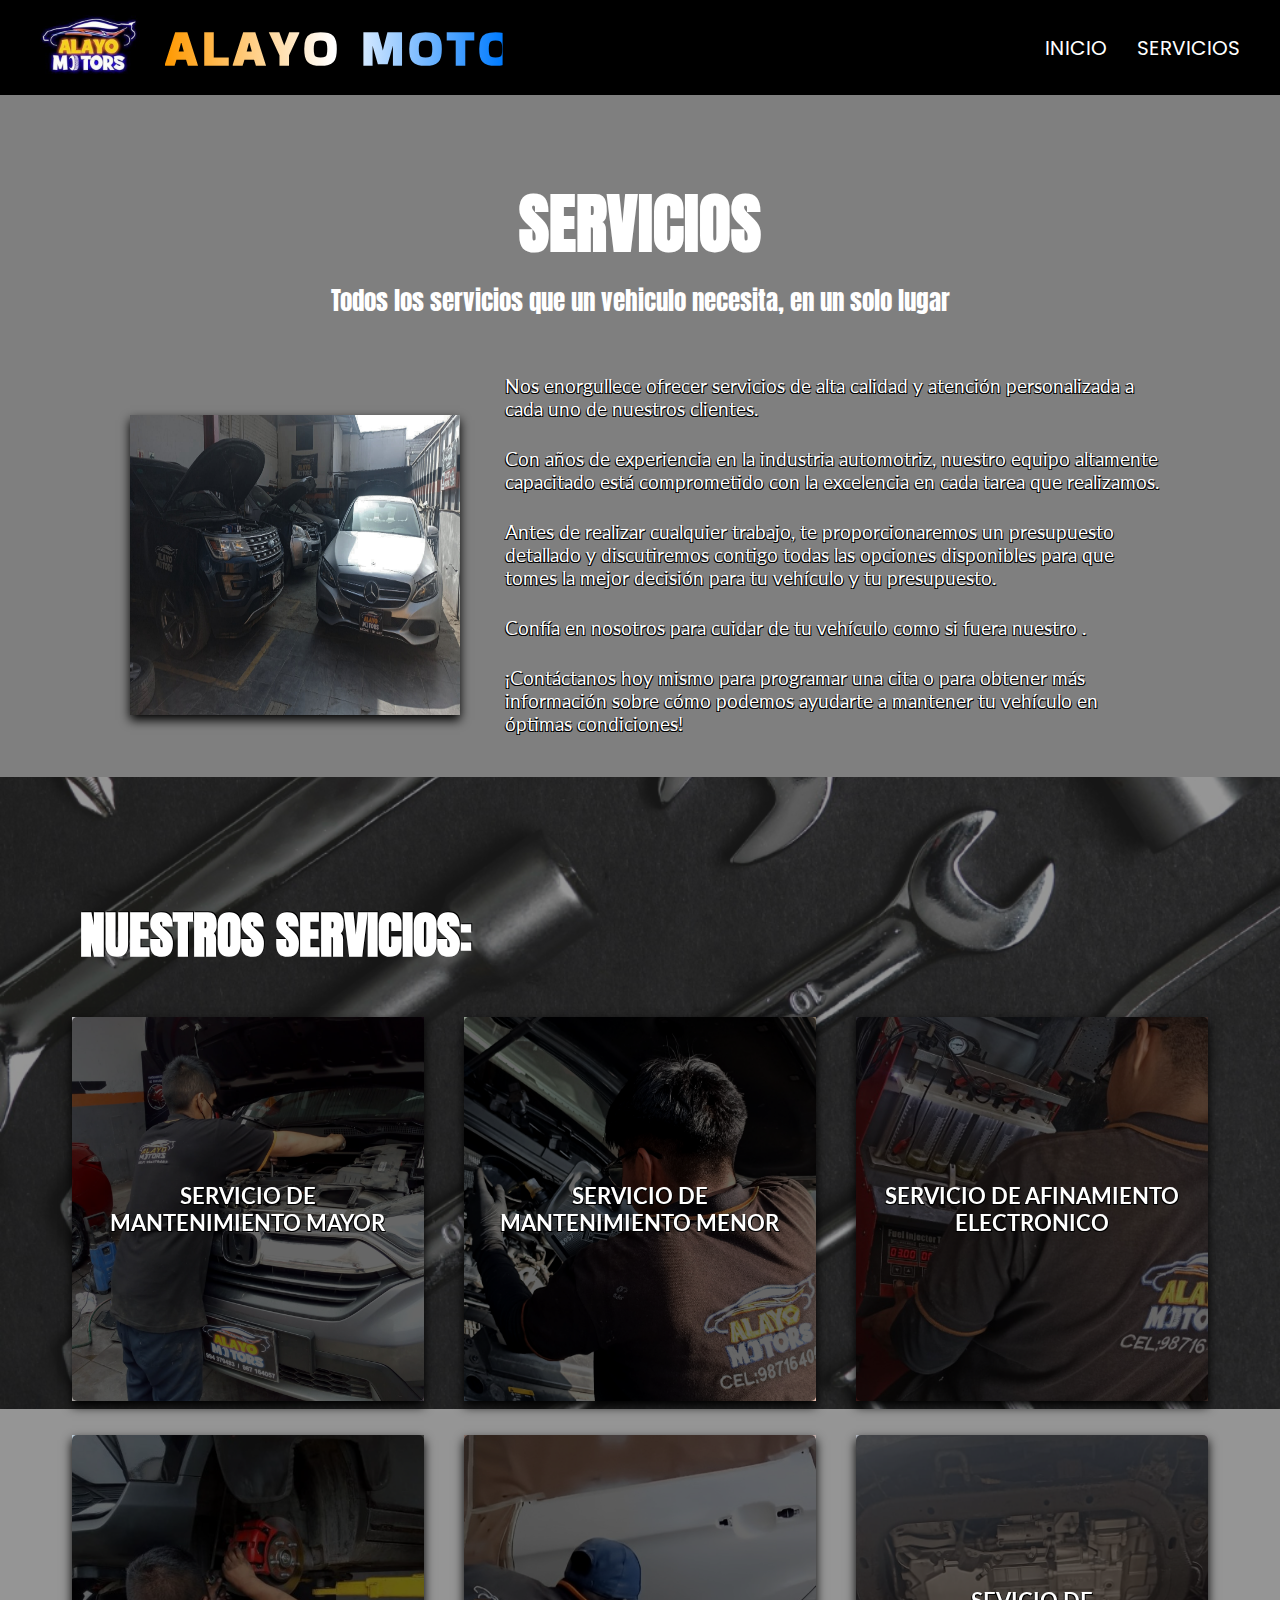
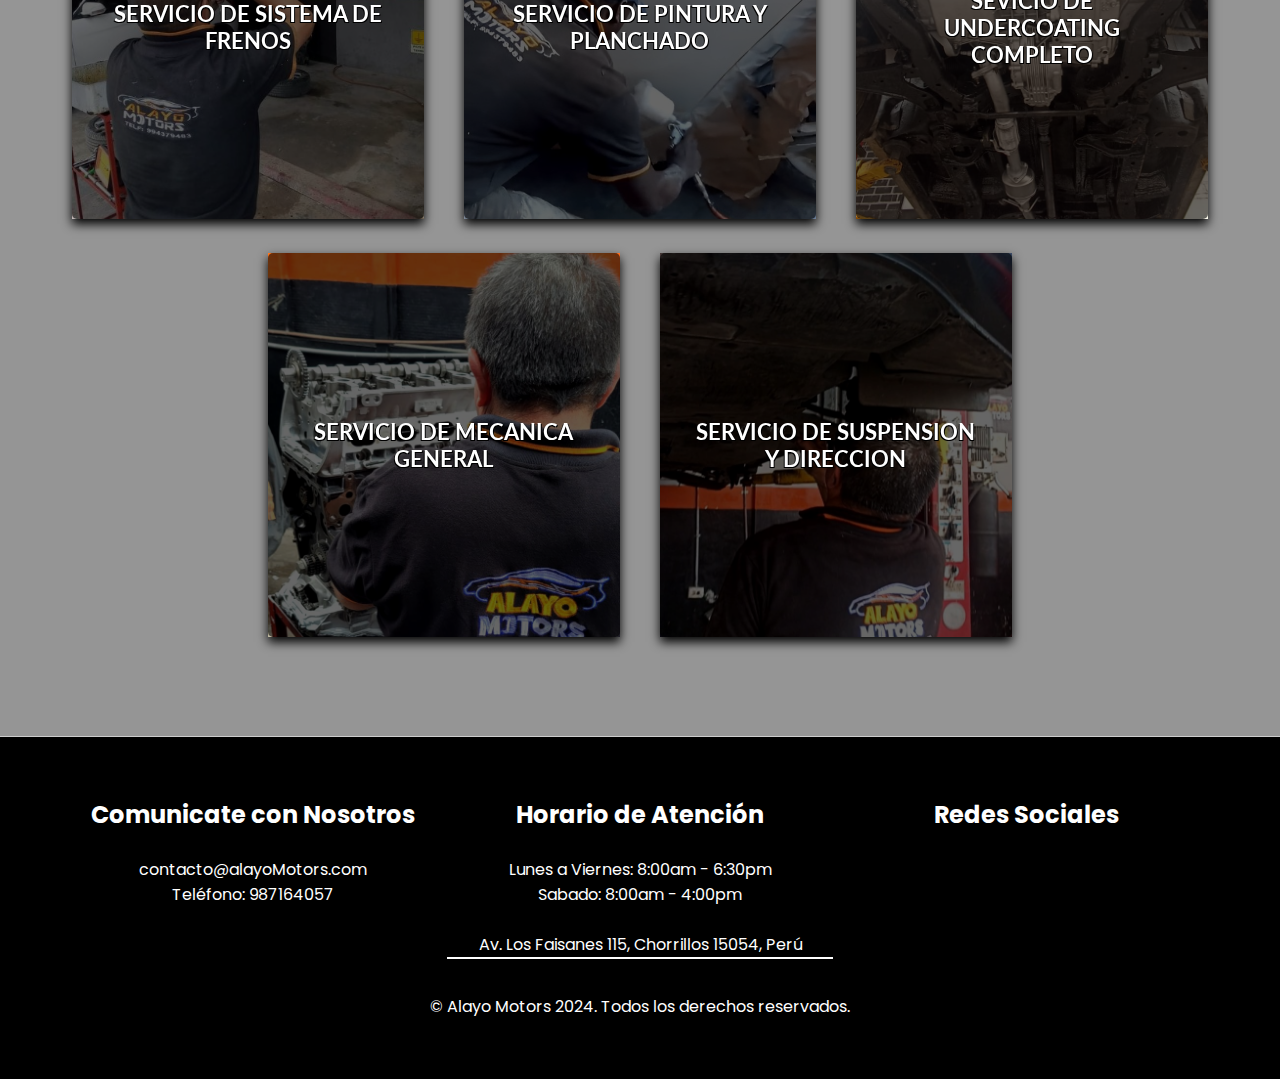
==== servicios.html @ 1eb5f5a0 "Add files via upload" ====
<!DOCTYPE html>
<html lang="en">
<head>
    <meta charset="UTF-8">
    <meta name="viewport" content="width=device-width, initial-scale=1.0">
    <title>servicios</title>
    <link rel="icon" href="img/alayologo.jpg" type="image/x-icon">
    <link rel="stylesheet" href="https://cdnjs.cloudflare.com/ajax/libs/font-awesome/6.5.1/css/all.min.css" integrity="sha512-DTOQO9RWCH3ppGqcWaEA1BIZOC6xxalwEsw9c2QQeAIftl+Vegovlnee1c9QX4TctnWMn13TZye+giMm8e2LwA==" crossorigin="anonymous" referrerpolicy="no-referrer" />
    <link rel="stylesheet" href="css/estilos.css">
    <link rel="stylesheet" href="css/styles.css">
    <link rel="stylesheet" href="css/footer.css">
    
    
</head>
<body class="holamundo" id="onload">
    <div class="loader-container">
        <div class="loadingio-spinner-gear-nq4q5u6dq7r"><div class="ldio-x2uulkbinbj">
            <div><div></div><div></div><div></div><div></div><div></div><div></div></div>
            </div></div>
    </div>
    
    <header>
        <nav>
            <ul class='nav-bar'>
                <div class="logo">
                    <img src="img/alayologo.jpg" alt="Logo de la empresa">
                </div>
                <div class="company-name">
                    <h1 id="glowing-text">ALAYO MOTORS</h1>
                </div>
            
                <input type='checkbox' id='check'/>
                <span class="menu">
                    <li><a href="index.html">Inicio</a></li>
                    <li><a href="servicios.html">Servicios</a></li>
                    <label for="check" class="close-menu"><i class="fas fa-times"></i></label>
                </span>
                <label for="check" class="open-menu"><i class="fas fa-bars"></i></label>
            </ul>
        </nav>
        </header>
    
    <section class="content serv">
        
        <h2 class="titulo">Servicios</h2>
        <p class="descripcion">
            Todos los servicios que un vehiculo necesita, en un solo lugar 
        </p>

    <div class="image-text-container">
        <div class="image-container">
            <img src="imagenes/imgserv.jpg" alt="Descripción de la imagen">
        </div>
        <div class="textoserv-container">  
            <p class="textoserv">  
                Nos enorgullece ofrecer servicios de alta calidad y atención personalizada a cada uno de nuestros clientes. 
            </p>
            <p class="textoserv">
                Con años de experiencia en la industria automotriz, nuestro equipo altamente capacitado está comprometido con la excelencia en cada tarea que realizamos. 
            </p>
            <p class="textoserv">
                Antes de realizar cualquier trabajo, te proporcionaremos un presupuesto detallado y discutiremos contigo todas las opciones disponibles para que tomes la mejor decisión para tu vehículo y tu presupuesto.
            </p>
            
            <p class="textoserv">
                Confía en nosotros para cuidar de tu vehículo como si fuera nuestro .
            </p>
            <p class="textoserv">
                ¡Contáctanos hoy mismo para programar una cita o para obtener más información sobre cómo podemos ayudarte a mantener tu vehículo en óptimas condiciones!
            </p>
        </div>
    </div>
    </section>
    
    <section class="card-container"> 
            <div class="grupo">
                <div class="title-container">
                    <h2 class="tituloxd">Nuestros Servicios:</h2>
                </div>

            </div>
            <div class="cards-wrapper">
                <div class="card">
                    <div class="face front">
                        <img src="imagenes/Mantenimiento.jpeg" alt="">
                        <h3>SERVICIO DE MANTENIMIENTO MAYOR</h3>
                    </div>
                    <div class="face back">
                        <img src="iconos/cajaherramientas.svg" alt="">
                        <h3>Servicio de Mantenimiento Mayor</h3>
                        <p>Es un paquete completo de mantenimiento que contiene una amplia gama de servicios que aseguran un cuidado exhaustivo de tu vehículo. Desde el cambio de aceite hasta la inspección detallada de frenos, dirección y sistemas críticos, junto con el rellenado de fluidos esenciales.</p>
                        <div class="link">
                            <a href="infoservicios.html#content mante">Ver mas</a>
                        </div>
                    </div>
                </div>
                <div class="card">
                    <div class="face front">
                        <img src="imagenes/mantmenor.jpg" alt="">
                        <h3>SERVICIO DE MANTENIMIENTO MENOR</h3>
                    </div>
                    <div class="face back">
                        <img src="iconos/mantenimiento.svg" alt="">
                        <h3>Servicio de Mantenimiento Menor</h3>
                        <p>Mantenimiento que consta en inspeccionar partes básicas de tu motor, cambiamos filtros esenciales de tu vehículo, realizamos una inspección visual de algunas partes básicas del propio mantenimiento.</p>
                        <p></p>
                        <div class="link">
                            <a href="infoservicios.html#content mante2">Ver mas</a>
                        </div>
                    </div>
                </div>
                <div class="card">
                    <div class="face front">
                        <img src="imagenes/afinamientonuevo.jpg" alt="">
                        <h3>SERVICIO DE AFINAMIENTO ELECTRONICO</h3>
                    </div>
                    <div class="face back">
                        <img src="iconos/afinamiento.svg" alt="">
                        <h3>Servicio de Afinamiento Electronico</h3>
                        <p>Recupera la potencia de tu motor evita el consumo de combustible para asegurar su máximo rendimiento donde realiza una limpieza del cuerpo de aceleración, se limpian y regula la tolerancia de bujías y a su vez se realiza la limpieza de inyectores en la maquina ultrasonido realizando un mapeo a todos los sensores.</p>
                        <div class="link">
                            <a href="infoservicios.html#content afina">Ver mas</a>
                        </div>
                    </div>
                </div>
                <div class="card">
                    <div class="face front">
                        <img src="imagenes/frenosxd.jpg" alt="">
                        <h3>SERVICIO DE SISTEMA DE FRENOS</h3>
                    </div>
                    <div class="face back">
                        <img src="iconos/disco-del-freno.svg" alt="">
                        <h3>Servicio de Sistema de Frenos</h3>
                        <p>Potenciamos el frenado de tu vehículo con la revisión general de pastillas discos, zapatas. calipers, cañerías, mangueras, entre otros, Sistema de ABS,  realizamos la prueba hidrométrica de liquido de frenos para garantizar un frenado seguro y eficaz</p>
                        <div class="link">
                            <a href="infoservicios.html#content freno">Ver mas</a>
                        </div>
                    </div>
                </div>
                
                <div class="card">
                    <div class="face front">
                        <img src="imagenes/pinturaxdxd.jpg" alt="">
                        <h3>SERVICIO DE PINTURA Y PLANCHADO</h3>
                    </div>
                    <div class="face back">
                        <img src="iconos/spray.svg" alt="">
                        <h3>Servicio de Pintura y Planchado</h3>
                        <p>Restauramos la apariencia estética general del vehículo mediante técnicas profesionales de pintura y planchado para eliminar abolladuras, brillo opaco, raspones y malos acabados que pudiera tener el vehículo </p>
                        <div class="link">
                            <a href="infoservicios.html#content pint">Ver mas</a>
                        </div>
                    </div>
                </div>
                <div class="card">
                    <div class="face front">
                        <img src="imagenes/undercoating.jpeg" alt="">
                        <h3>SEVICIO DE UNDERCOATING COMPLETO</h3>
                    </div>
                    <div class="face back">
                        <img src="iconos/undercoarting.svg" alt="">
                        <h3>Servicio de Undercoating Completo</h3>
                        <p> Aplicamos un recubrimiento protector en la parte inferior y partes claves del vehículo para prevenir la corrosión causada por la humedad y elementos del medio ambiente.</p>
                        <div class="link">
                            <a href="infoservicios.html#content under">Ver mas</a>
                        </div>
                    </div>
                </div>
                <div class="card">
                    <div class="face front">
                        <img src="imagenes/motorxd.jpg" alt="">
                        <h3>SERVICIO DE MECANICA GENERAL</h3>
                    </div>
                    <div class="face back">
                        <img src="iconos/motor.svg" alt="">
                        <h3>Servicio de Mecanica en General</h3>
                        <p>Diagnosticamos y reparamos fallas, cambio de empaque de culata, solución de fugas, problemas de recalentamiento, cambio de cadenas y correas de distribución, revisión de sonidos anormales del motor y solución de fallas mecánicas en general.</p>
                        <div class="link">
                            <a href="infoservicios.html#content motor">Ver mas</a>
                        </div>
                    </div>
                </div> 
                <div class="card">
                    <div class="face front">
                        <img src="imagenes/suspen1.jpg" alt="">
                        <h3>SERVICIO DE SUSPENSION Y DIRECCION</h3>
                    </div>
                    <div class="face back">
                        <img src="iconos/suspension.svg" alt="">
                        <h3>Servicio de Suspension y Dirección</h3>
                        <p>Diagnósticamos profesionalmente  sonidos, revisión de amortiguadores, bocinas, jebes, cremalleras, resortes, rótulas, bieletas, palieres y alineamiento con corrección de ángulos</p>
                        <div class="link">
                            <a href="infoservicios.html#content suspen">Ver mas</a>
                        </div>
                    </div>
                </div>  
            </div>      
    </section>
    <footer class="footer">
        <div class="footer-content">
    
            <div class="footer-section contact">
            <h4 style="font-size: 1.5em;">Comunicate con Nosotros</h4>
                <br>
                <p>contacto@alayoMotors.com</p>
                <p>Teléfono: 987164057</p>
            </div>
            
    
            <div class="footer-section hours">
            <h4 style="font-size: 1.5em;">Horario de Atención</h4>
            <br>
                <p>Lunes a Viernes: 8:00am - 6:30pm</p>
                <p>Sabado: 8:00am - 4:00pm</p>
                <br>
                <p>Av. Los Faisanes 115, Chorrillos 15054, Perú</p>
                
            </div>
            
            <div class="footer-section social">
            <h4 style="font-size: 1.5em;">Redes Sociales</h4>
                <br>
                <ul class="social-icons">
                    <li><a href="https://www.facebook.com/Alayomotors/?locale=es_LA" target="_blank"><i class="fab fa-facebook"></i></a></li>
                    <li><a href="https://www.tiktok.com/@alayomotors" target="_blank"><i class="fab fa-tiktok"></i></a></li>
                    <li><a href="https://www.instagram.com/alayomotors/" target="_blank"><i class="fab fa-instagram"></i></a></li>
                </ul>
             </div>
            
        </div>
        <br>
    
        <div class="copyright">
            <p>&copy; Alayo Motors 2024. Todos los derechos reservados.</p>
        </div>
    </footer>
    <script src="https://code.jquery.com/jquery-3.7.1.min.js"></script>
    <script src="js/codigo.js"></script>
</body>

</html>
---- css/estilos.css ----
@import url('https://fonts.googleapis.com/css2?family=Anton&family=Rock+Salt&family=Vina+Sans&display=swap');
@import url('https://fonts.googleapis.com/css2?family=Lato:ital,wght@0,100;0,300;0,400;0,700;0,900;1,100;1,300;1,400;1,700;1,900&display=swap');
*{
    margin: 0;
    padding: 0;
    border: 0;
    font-size: 100%;
    vertical-align: baseline;  
}


/*########################################LOADER DE LA PAGINA####################################################################### */
.loader-container {
    position: fixed;
    top: 0;
    left: 0;
    width: 100%;
    height: 100%;
    background-color: rgba(255, 255, 255, 0.9);
    display: flex;
    justify-content: center;
    align-items: center;
    z-index: 999;
}

.ldio-x2uulkbinbj > div {
    transform-origin: 100px 100px;
    animation: ldio-x2uulkbinbj 0.2s infinite linear;
  }
  .ldio-x2uulkbinbj > div div {
      position: absolute;
      width: 22px;
      height: 152px;
      background: #646464;
      left: 100px;
      top: 100px;
      transform: translate(-50%,-50%);
  }
  .ldio-x2uulkbinbj > div div:nth-child(1) {
      width: 120px;
      height: 120px;
      border-radius: 50%;
  }
  .ldio-x2uulkbinbj > div div:nth-child(6) {
      width: 80px;
      height: 80px;
      background: #ffffff;
      border-radius: 50%;
  }.ldio-x2uulkbinbj > div div:nth-child(3) {
    transform: translate(-50%,-50%) rotate(45deg)
  }.ldio-x2uulkbinbj > div div:nth-child(4) {
    transform: translate(-50%,-50%) rotate(90deg)
  }.ldio-x2uulkbinbj > div div:nth-child(5) {
    transform: translate(-50%,-50%) rotate(135deg)
  }
  .loadingio-spinner-gear-nq4q5u6dq7r {
    width: 200px;
    height: 200px;
    display: inline-block;
    overflow: hidden;
    background: none;
  }
  .ldio-x2uulkbinbj {
    width: 100%;
    height: 100%;
    position: relative;
    transform: translateZ(0) scale(1);
    backface-visibility: hidden;
    transform-origin: 0 0; 
  }


@keyframes ldio-x2uulkbinbj {
    0% { transform: rotate(0deg) }
   50% { transform: rotate(22.5deg) }
  100% { transform: rotate(45deg) }
}

/*########################################PRIMER CONTENEDOR####################################################################### */
.titulo {
    font-family: "Anton", Sans-serif;
    margin-bottom: 10px;
    font-size: 65px;
    text-transform: uppercase;
    color: #ffffff;
    text-align: center;
    margin-top: 80px;
    
}
.descripcion {
    font-family: "Anton", Sans-serif;
    margin-bottom: 40px;
    font-size: 25px;
    color: #ffffff;
    text-align: center;
    
}
.textoserv{
    font-family: "Lato", Sans-serif;
    margin-bottom: 5px;
    font-size: 19px;
    color: #ffffff;
    text-align:left;
    text-shadow: 
    -1px 1px 0 #000,
    1px 1px 0 #000;
    margin-bottom: 27px;
}
.image-text-container {
    display: flex;
    flex-direction: flex;
    align-items: center;
    text-align: left;
    padding: 0px 100px;
}

.image-container {
    margin-top: px;
    padding: 30px;
}

.image-container img {
    box-shadow: 0 5px 10px #000000;
    width: 330px;
    height: 300px;
}


.textoserv-container {
    display: flex;
    flex-direction: column;
    align-items: left;
    text-align: left;
    max-width: 90%; 
    margin: 0 auto;
    padding: 15px;
}
.textoserv1{
    font-family: "Anton", Sans-serif;
    margin-top: 30px;
    margin-bottom: 40px;
    font-size: 25px;
    color: #ffffff;
    text-align:left;
}

.content {
    height: 100%;
    display: flex;
    flex-direction: column;
    justify-content: left;
    align-items: left;
}

.serv {
    position: relative;
    background-image: url("https://img.freepik.com/foto-gratis/luz-natural-herramientas-reparacion-acostadas-sobre-motor-automovil-debajo-capo_146671-16158.jpg?w=740&t=st=1712532757~exp=1712533357~hmac=10e4e0be27e085ec7957496b57eb094a074d2b6f5bca5a3eb3c1a88a84f1e0be");
    background-size: cover;
    background-position: center center;
    background-repeat: no-repeat;
    background-attachment: fixed;

    z-index: -2;
    

}

.serv::before {
    content: "";
    position: absolute;
    top: 0;
    left: 0;
    width: 100%;
    height: 100%;
    background: rgba(0, 0, 0, 0.5); 
    z-index: -1; 
}

/*########################################SEGUNDO CONTENEDOR####################################################################### */
.card-container {
    display: flex;
    flex-wrap: wrap; 
    background-image: url('fondoxd1.jpg');
    width: 100%;
    padding: 90px 0;
    margin: 0 auto;
    background-size: cover;
    background-position: center center;
    background-repeat: no-repeat;
    background-attachment: fixed;
    position: relative; 
    overflow: hidden;
    z-index: 1;
}
.card-container::before {
    content: "";
    position: absolute;
    top: 0;
    left: 0;
    width: 100%;
    height: 100%;
    background: rgba(44, 43, 43, 0.5); 
    z-index: -1; 
}


.card {
    position: relative;
    width: 22rem;
    height: 23rem;
    margin: 25px 20px 25px 20px;
}
.grupo {
    padding: 10px 30px; /

}
.title-container {
    text-align: left;
    margin-top: 20px;
    margin-left: 50px; 
           
}
.tituloxd{
    font-family: "Anton", Sans-serif;
    margin-bottom: 20px;
    font-size: 50px;
    text-transform: uppercase;
    color: #ffffff;
    text-align: left;
    align-items: left;
    text-shadow: 
    1px -1px 0 #000;
    margin-bottom: 10px; 
}
.grupo1text1{
    font-family: "Lato", Sans-serif;
    margin-bottom: 5px;
    font-size: 20px;
    color:#ffffff;
    align-items: left;
    text-align: left;
    padding: 0px 50px; 
    text-shadow: 
    -1px 1px 0 #000,
    1px 1px 0 #000;
}
.grupo1text2{
    font-family: "Anton", Sans-serif;
    margin-bottom: 5px;
    font-size: 30px;
    color:#ffffff;
    align-items: left;
    text-align: left;
    padding: 0px 50px; 
    text-shadow: 
    -1px 1px 0 #000,
         1px 1px 0 #000;
    
}

.cards-wrapper {
    display: flex;
    flex-wrap: wrap;
    justify-content: center;
    align-items: center;
    text-align: center;
    width: 100%;
}

.card .face {
    position: absolute;
    width: 22rem;
    height: 24rem;
    backface-visibility: hidden;
    overflow: hidden;
    transition: .5s;
    
}

.card .front {
    transform: perspective(600px) rotateY(0deg);
    box-shadow: 0 5px 10px #000000;
}
.card .front::before {
    content: "";
    position: absolute;
    top: 0;
    left: 0;
    width: 100%;
    height: 100%;
    background: rgba(0, 0, 0, 0.6); 
    z-index: 1; 
    border-radius: 5px; 
}

.card .front img {
    position: relative;
    width: 100%;
    height: 100%;
    object-fit: cover;
    
}



.card .front h3 {
    font-family: "Lato", Sans-serif;
    position: absolute;
    top: 50%; 
    left: 50%; 
    transform: translate(-50%, -50%); 
    width: 90%; 
    color: #ffffff;
    text-align: center;
    font-size: 22px;
    padding: 10px;
    border-radius: 5px;
    z-index: 1;
    font-weight: bold;
    text-shadow: 
    -1px 1px 0 #000,
    1px 1px 0 #000;
}

.card .back {
    transform: perspective(600px) rotateY(180deg);
    background-image: url('alayoxd-removebg-preview.png');
    background-size: 80%;
    background-repeat: no-repeat;
    background-position: center;
    padding:0px;
    color: #f3f3f3;
    display: flex;
    flex-direction: column;
    justify-content: space-between;
    text-align: center;
    box-shadow: 0 5px 10px #000000;
    object-position: center;
    align-items: center;
    z-index: 1;
    
}
.back::before {
    content: "";
    position: absolute;
    top: 0;
    left: 0;
    width: 100%;
    height: 100%;
    background: rgba(255, 0, 0, 0.6); 
    z-index: -5; 
}


.card .back h3 {
    font-weight: bold;
    font-family: "Anton", Sans-serif;
    font-size: 20px;
    margin-top: 10px;
    margin-bottom: 10px;
    letter-spacing: 1px;
    color: #ffffff;
    z-index: 1;
    text-shadow: 
        -1px 1px 0 #000000,
        1px 1px 0 #000000,
        -1px 1px 0 #000000,
        1px 1px 0 #000000;
    z-index: -1;
}

.card .back p {
    font-family: "Lato", Sans-serif;
    letter-spacing: 1px;
    font-size:16px;
    margin-bottom:200px;
    color: #ffffff;
    text-shadow: 
    -1px 1px 0 #000000,
    1px 1px 0 #000000,
    -1px 1px 0 #000000,
    1px 1px 0 #000000;
    z-index: -1;
    font-weight:900;
    padding: 0px 20px;
} 
.card .back img{
    width: 70px; 
    height: 80px; 
    color: #ffffff;
    padding: 10px 0px;
    z-index:-1;
}
.card .back .link {
    position: absolute;
    height: 40px; 
    width: 100px;
    padding: 5px; 
    border-radius: 5px; 
    display: flex; 
    justify-content: center; 
    align-items: center; 
    bottom: 10px;
    left: 50%; 
    transform: translateX(-50%);
    background: #252525;
    box-shadow: 0 5px 10px #000000;
    z-index:1;
}
.card .back .link:hover {
    background: #252525;
    box-shadow: 0 5px 10px #ffffff;
    height: 45px; 
    width: 110px;
    }

.card .back .link a {
    color: #ffffff;
    display: block;
    padding: 16px 42px;
    text-decoration: none;
    font-family: "Anton", Sans-serif;
    font-weight: 600;
    z-index:1;
}

.card:hover .front {
    transform: perspective(600px) rotateY(180deg);
    
}

.card:hover .back {
    transform: perspective(600px) rotateY(360deg);
    
}


@media (max-width: 768px) {
    
    .titulo {
        margin-top: 90px;
    }
    
    .descripcion {
        font-family: "Anton", Sans-serif;
        margin-bottom: 40px;
        font-size: 12px;
        font-weight: 600;
        color: #ffffff;
        text-align: center;
    
    }
    .textoserv{
        
        font-size: 15px;
        color: #ffffff;
        text-align:left;
    }
    .image-text-container {
        padding: 0px 50px;
    }
    
    .textoserv1{
        font-family: "Anton", Sans-serif;
        margin-top: 30px;
        margin-bottom: 40px;
        font-size: 20px;
        color: #ffffff;
        text-align:left;
    }
    .titlecard{
        font-family: "Anton", Sans-serif;
        margin-bottom: 10px;
        font-size: 20px;
        text-transform: uppercase;
        color:#ffffff;
        text-align: center;
        padding: 10px;
        text-align: center;
    }
    .card-container{
        display: flex;
        justify-content: center;
        flex-wrap:wrap;
        text-align: center;
    }
    .card {
        position: relative;
        width: 14rem;
        height: 15rem;
        margin:15px;
    }
    .card .face {
        position: absolute;
        width: 14rem;
        height: 16rem;
        backface-visibility: hidden;
        
        overflow: hidden;
        transition: .5s;
    }
    
    
    .card .front {
        transform: perspective(600px) rotateY(0deg);
        box-shadow: 0 5px 10px #000000;
    }
    
    .card .front img {
        position: relative;
        width: 100%;
        height: 100%;
        object-fit: cover;
    }
    
    
    
    
    .card .back h3 {
        font-size: 15px;
        margin-top: 10px;
        margin-bottom: 10px;
        letter-spacing: 1px;
        color: #ffffff;
        font-family: "Anton", Sans-serif;
        text-shadow: 
        -1px 1px 0 #000000,
            1px 1px 0 #000000;
    }
    
    .card .back p {
        letter-spacing: 1px;
        font-size: 7px;
        margin-bottom:100px;
        color: #ffffff;
        font-family: "Anton", Sans-serif;
        text-shadow: 
        -1px 1px 0 #000000,
            1px 1px 0 #000000;
        
    } 
    .card .back img{
        width: 40px; 
        height: 50px;
        padding: 10px;
        color: #f3f3f3;
    }
    .card .back .link {
        position: absolute;
        height: 30px; 
        width:70px; 
        padding: 5px; 
        border-radius: 5px; 
        display: flex; 
        justify-content: center; 
        align-items: center; 
        bottom: 10px;
        left: 50%; 
        transform: translateX(-50%);
        background: #252525;
        box-shadow: 0 5px 10px #000000;
    }
    .card .back .link:hover {
        background: #ff000081;
        }
    
    .card .back .link a {
        color: #ffffff;
        display: block;
        padding: 10px 10px;
        text-decoration: none;
        font-family: "Anton", Sans-serif;
        font-weight: 600;
        font-size: 10px;
    
    } 
    .card:hover .front {
        transform: perspective(600px) rotateY(180deg);
    }
    
    .card:hover .back {
        transform: perspective(600px) rotateY(360deg);
    }
    .grupo {
        padding: 20px; 
    }
    .tituloxd{
    font-family: "Anton", Sans-serif;
    margin-bottom: 20px;
    font-size: 35px;
    text-transform: uppercase;
    color: #ffffff;
    text-align: left;
    align-items: left;
    text-shadow:    
    1px -1px 0 #000;
    }
    .grupo1text1{
        font-family: "Lato", Sans-serif;
        margin-bottom: 5px;
        font-size: 20px;
        color:#ffffff;
        align-items: left;
        text-align: left;
        padding: 0px 50px; 
        text-shadow: 
        -1px 1px 0 #000,
            1px 1px 0 #000;
    }
    .grupo1text2{
        font-family: "Anton", Sans-serif;
        margin-bottom: 5px;
        font-size: 25px;
        color:#ffffff;
        align-items: left;
        text-align: left;
        padding: 0px 50px; 
        text-shadow: 
        -1px 1px 0 #000,
            1px 1px 0 #000;
        
    }
    .image-text-container {
        flex-direction: column; 
        align-items: center;
        text-align: center;
    }

    .image-container {
        margin-top: 0;
        align-items: center;
    }
    .image-container img{
        width: 200px;
        height: 250px;
    }
    .textoserv-container {
        margin:0;
        align-items: center;
        text-align: center;
    }
}
---- css/styles.css ----
@import url("https://fonts.googleapis.com/css2?family=Poppins:wght@200;300;400;500;600;700&display=swap");
@import url('https://fonts.googleapis.com/css2?family=Bakbak+One&display=swap');

body {
    font-family: "Poppins", sans-serif;
    --color1: #FFF ;
    --color2: #000000 ;
    margin: 0;
    padding: 0;
}

*{
    box-sizing: border-box;
    margin: 0;
    padding: 0;
    
}


.nav-bar {
    width: 100%;
    display: flex;
    justify-content: space-between;
    align-items: center;
    list-style: none;
    position: relative;
    background-color: var(--color2);
    padding: 12px 40px;
}
.logo img {width: 40px;}
.menu {display: flex;}
.menu li {padding-left: 30px;}
.menu li a {
    display: inline-block;
    text-decoration: none;
    color: var(--color1);
    text-align: center;
    transition: 0.15s ease-in-out;
    position: relative;
    text-transform: uppercase;
    font-size: 20px;
}
.menu li a::after {
    content: "";
    position: absolute;
    bottom: 0;
    left: 0;
    width: 0;
    height: 1px;
    background-color: var(--color1);
    transition: 0.15s ease-in-out;
}
.menu li a:hover:after {width: 100%;}
.open-menu , .close-menu {
    position: absolute;
    color: var(--color1);
    cursor: pointer;
    font-size: 1.5rem;
    display: none;
}
.open-menu {
    top: 50%;
    right: 20px;
    transform: translateY(-50%);
}
.close-menu {
    top: 20px;
    right: 20px;
}
#check {display: none;}
@media(max-width: 610px){
    .menu {
        flex-direction: column;
        align-items: center;
        justify-content: center;
        width: 80%;
        height: 100vh;
        position: fixed;
        top: 0;
        right: -100%;
        z-index: 100;
        background-color: var(--color2);
        transition: all 0.2s ease-in-out;
    }
    .menu li {margin-top: 40px;}
    .menu li a {padding: 10px;}
    .open-menu , .close-menu {display: block;}
    #check:checked ~ .menu {right: 0;}
}

h1 {
    font-family: "Bakbak One", sans-serif;
    font-size: 48px;
    position: relative;
    margin-left: 125px;
    text-transform: uppercase;
    font-size: 50px;
    letter-spacing: 4px;
    overflow: hidden;
    background: linear-gradient(90deg, #ff9900, #ffffff, #007bff);
    background-repeat: no-repeat; 
    background-size: 80%;
    animation: animate 3s linear infinite;
    -webkit-background-clip: text;
    -webkit-text-fill-color: rgba(255, 255, 255, 0);
    }

    @keyframes animate {
    0% {
        background-position: -500%;
    }
    100% {
        background-position: 500%;
    }
    }
    

    @media (max-width: 768px) {
        h1{
        position: relative;
        text-align: center;
        }

    }

            @keyframes moveText {
    0% {
        transform: translateX(-140%);
    }
    100% {
        transform: translateX(0); 
    }
    }

    #moving-text {
    animation: moveText 1s ease-in-out forwards; 
    }

    @keyframes moveDelayed {
    0% {
        opacity: 0; 
        transform: translateX(-100%); 
    }
    100% {
        opacity: 1; 
        transform: translateX(0); 
    }
    }

    #moving-paragraph, #moving-button {
    opacity: 0; 
    animation: moveDelayed 1.2s ease-in-out forwards; 
    animation-delay: 0.5s; 
    }

    .logo {
        margin-right: 20px; 
        position: absolute;
    }
    .logo img{
        width: 100px;
    }
    @media (max-width: 768px) {
    .logo img{
        width: 7.2rem;
        margin-left: -1.75rem;
    }
    h1{
       margin-left: 5.8rem;
       font-size: 2.325rem;
       letter-spacing: 0px; 
    }
    }
---- css/footer.css ----
.footer {
    background-color: #000; 
    color: #fff; 
    padding: 60px;
    border-top: 1px solid #ccc; 
}

.footer-content {
    display: flex;
    flex-wrap: wrap;
    justify-content: space-between;
}

.footer-section {
    flex: 1 1 30%;
    margin-bottom: 10px;
}


.contact {
    text-align: center;
}

.hours {
    text-align: center;
    border-bottom: 2px solid white; 
}

.social {
    text-align: center;
}


.copyright {
    text-align: center;
}

.social-icons {
    list-style: none;
    padding: 0;
    margin: 0;
}

.social-icons li {
    display: inline-block;
    margin-right: 10px;
}

.social-icons li:last-child {
    margin-right: 0;
}

.social-icons a {
    text-decoration: none;
    font-size: 30px;
    transition: color 0.3s ease;
    background-color: #fff;
    border-radius: 2px;
}


.social-icons a[href*="facebook.com"] {
    color: #1760ff; 
}

.social-icons a[href*="tiktok.com"] {
    color: #000000; 
}

.social-icons a[href*="instagram.com"] {
    color: #C13584; 
}


.social-icons a[href*="facebook.com"]:hover {
    color: #002f96; 
}

.social-icons a[href*="tiktok.com"]:hover {
    color: #858585; 
}

.social-icons a[href*="instagram.com"]:hover {
    color: #920053; 
}


@media screen and (max-width: 768px) {
    .footer-content {
        flex-direction: column;
    }

    .footer-section {
        flex-basis: auto;
    }
}
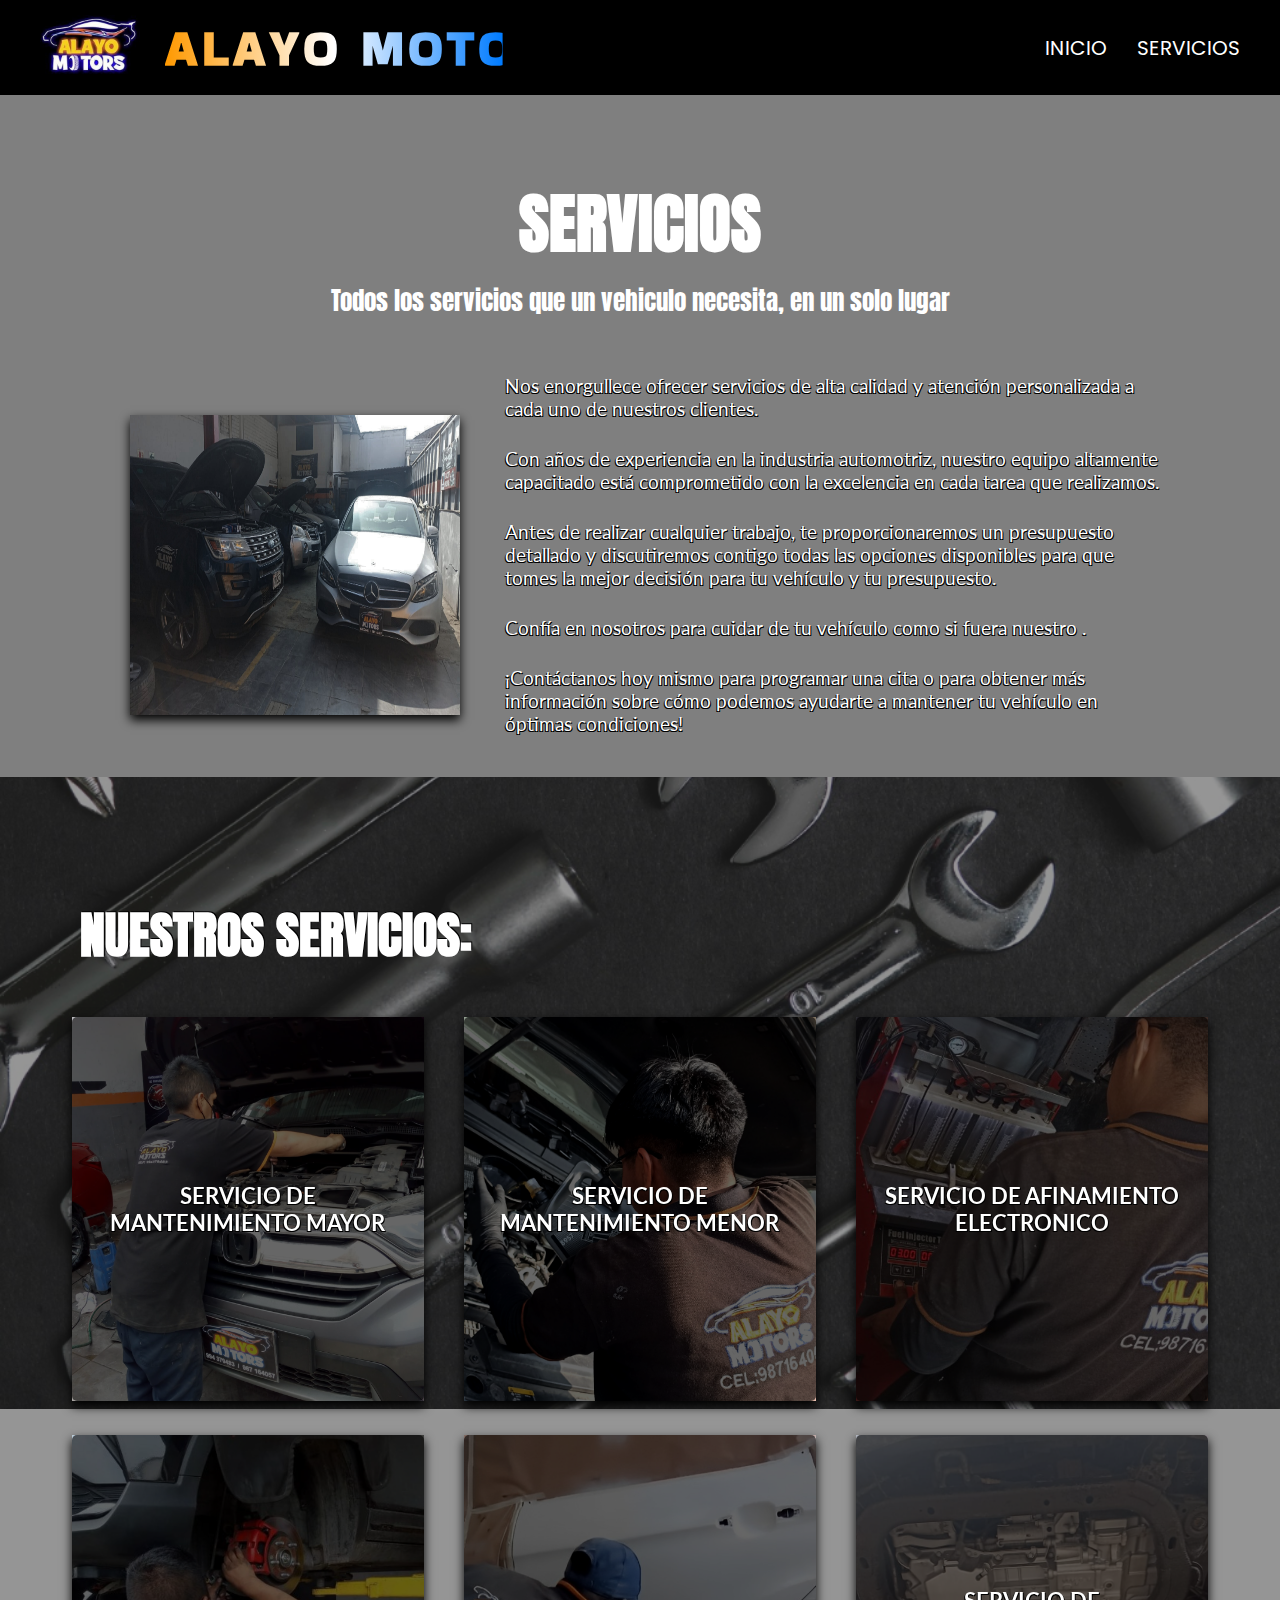
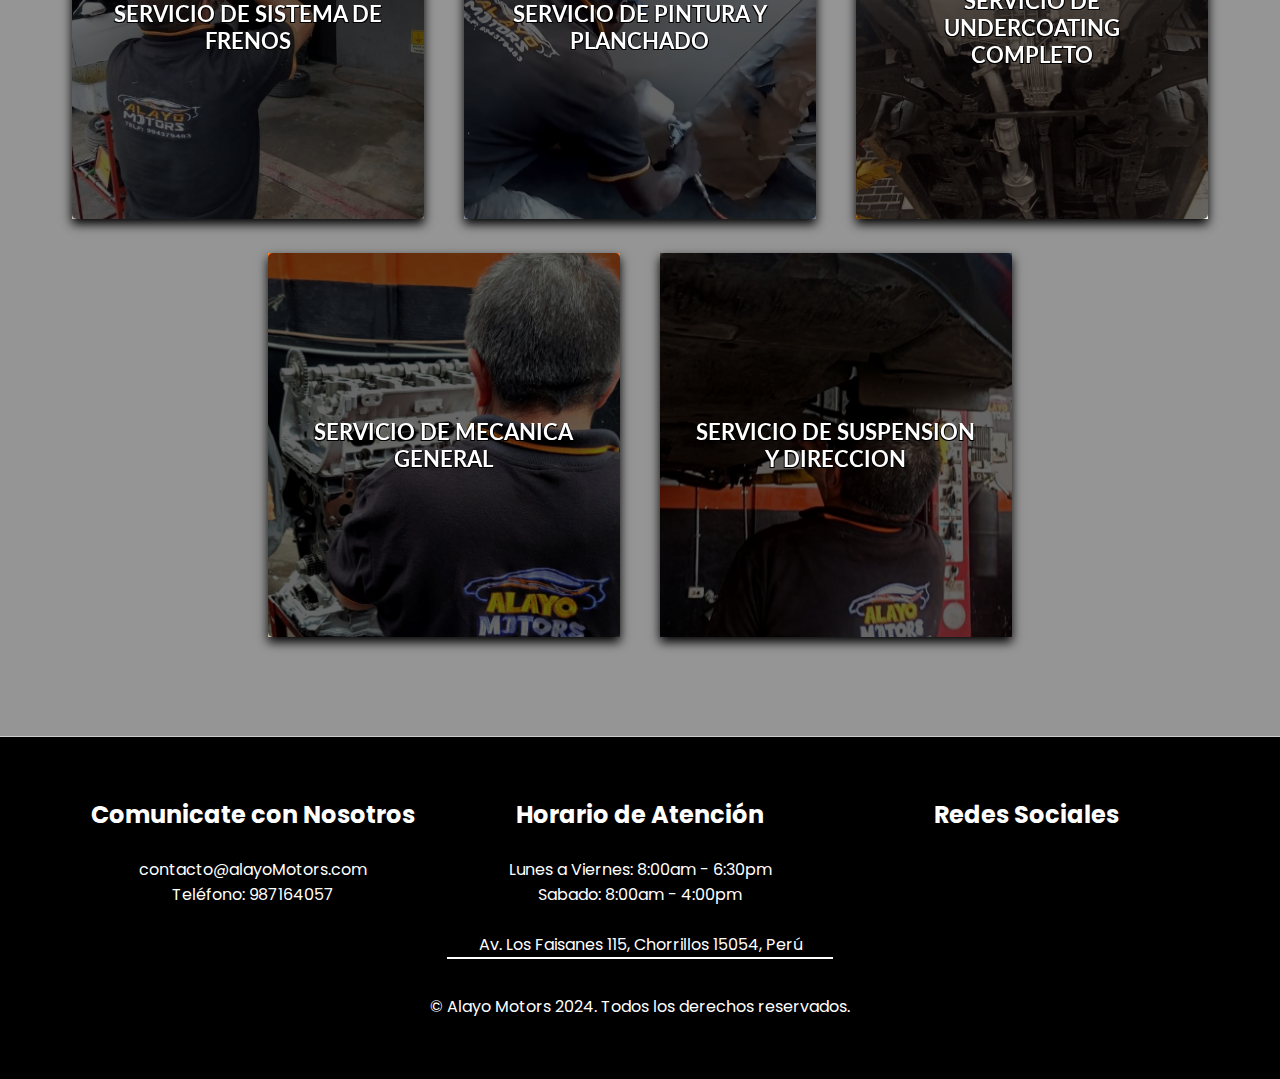
==== commit 7eec35cd: "Update servicios.html" ====
--- a/servicios.html
+++ b/servicios.html
@@ -155,7 +155,7 @@
                 <div class="card">
                     <div class="face front">
                         <img src="imagenes/undercoating.jpeg" alt="">
-                        <h3>SEVICIO DE UNDERCOATING COMPLETO</h3>
+                        <h3>SERVICIO DE UNDERCOATING COMPLETO</h3>
                     </div>
                     <div class="face back">
                         <img src="iconos/undercoarting.svg" alt="">
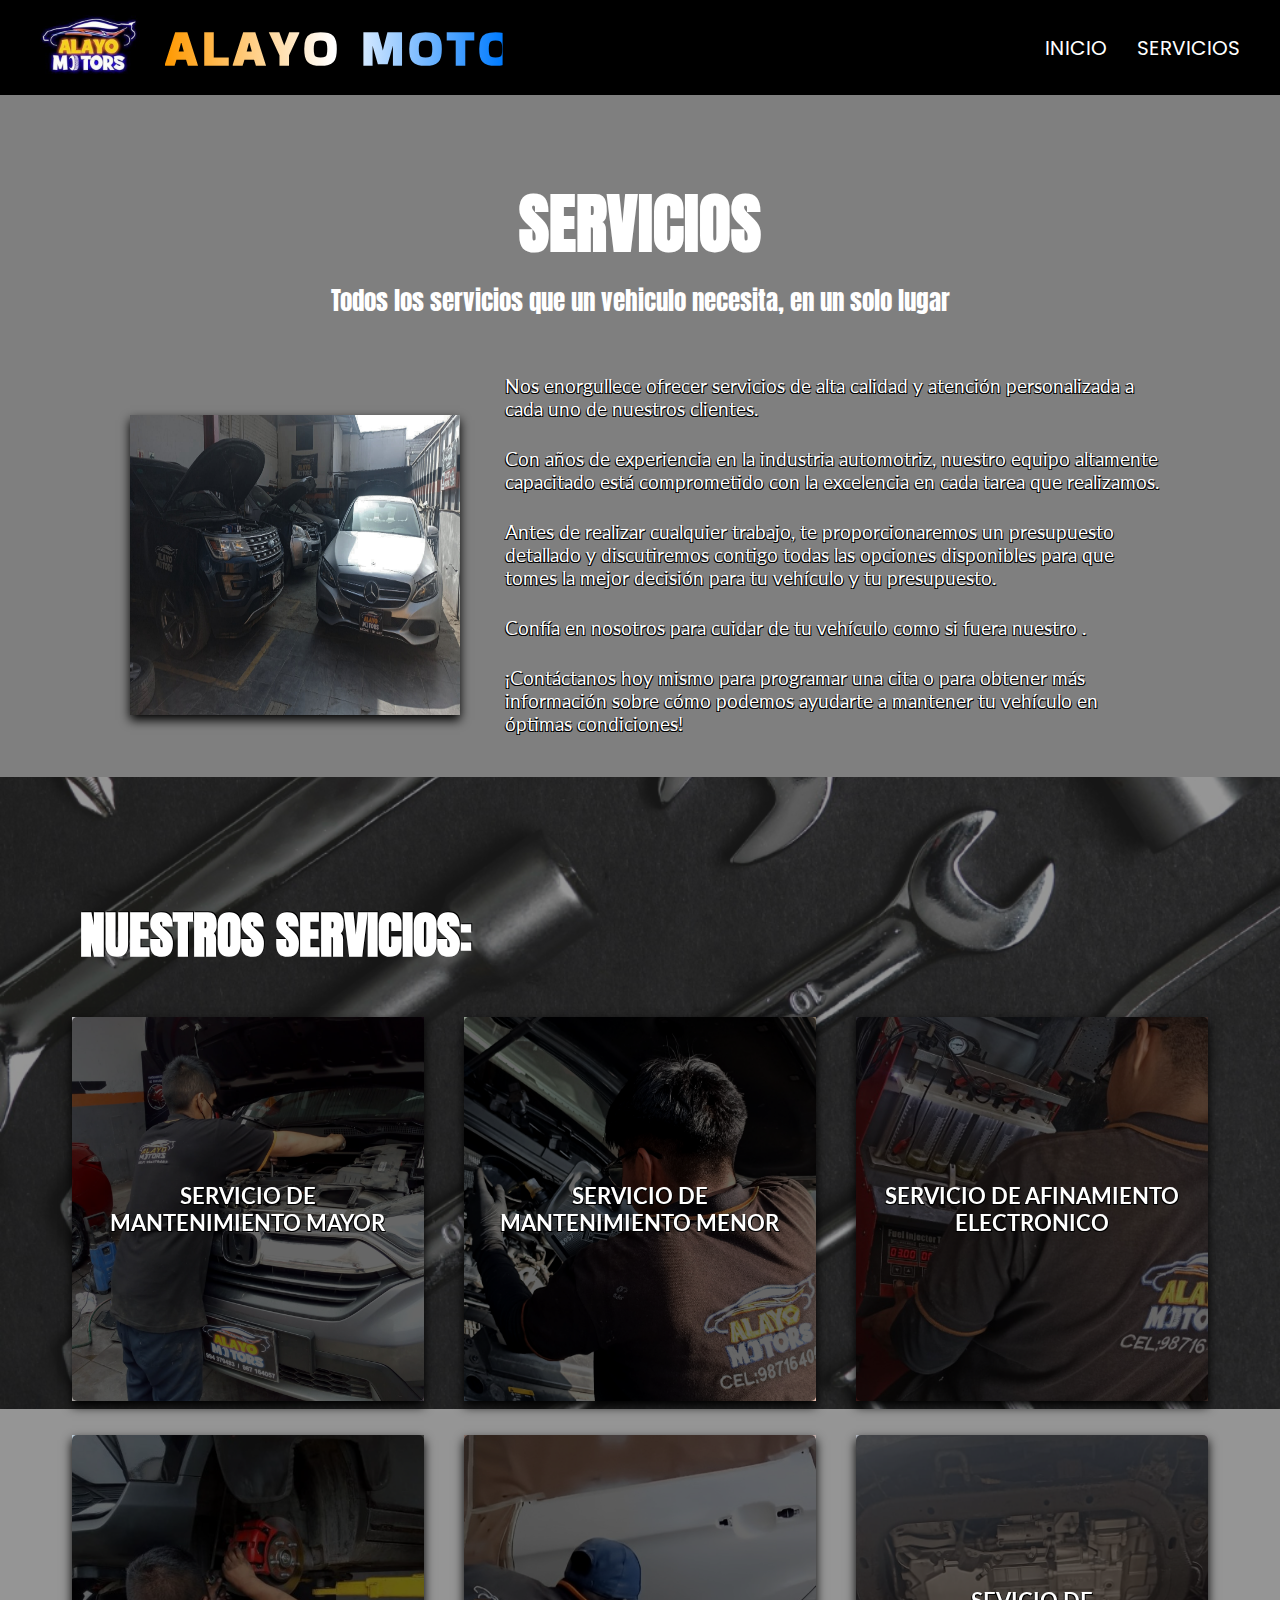
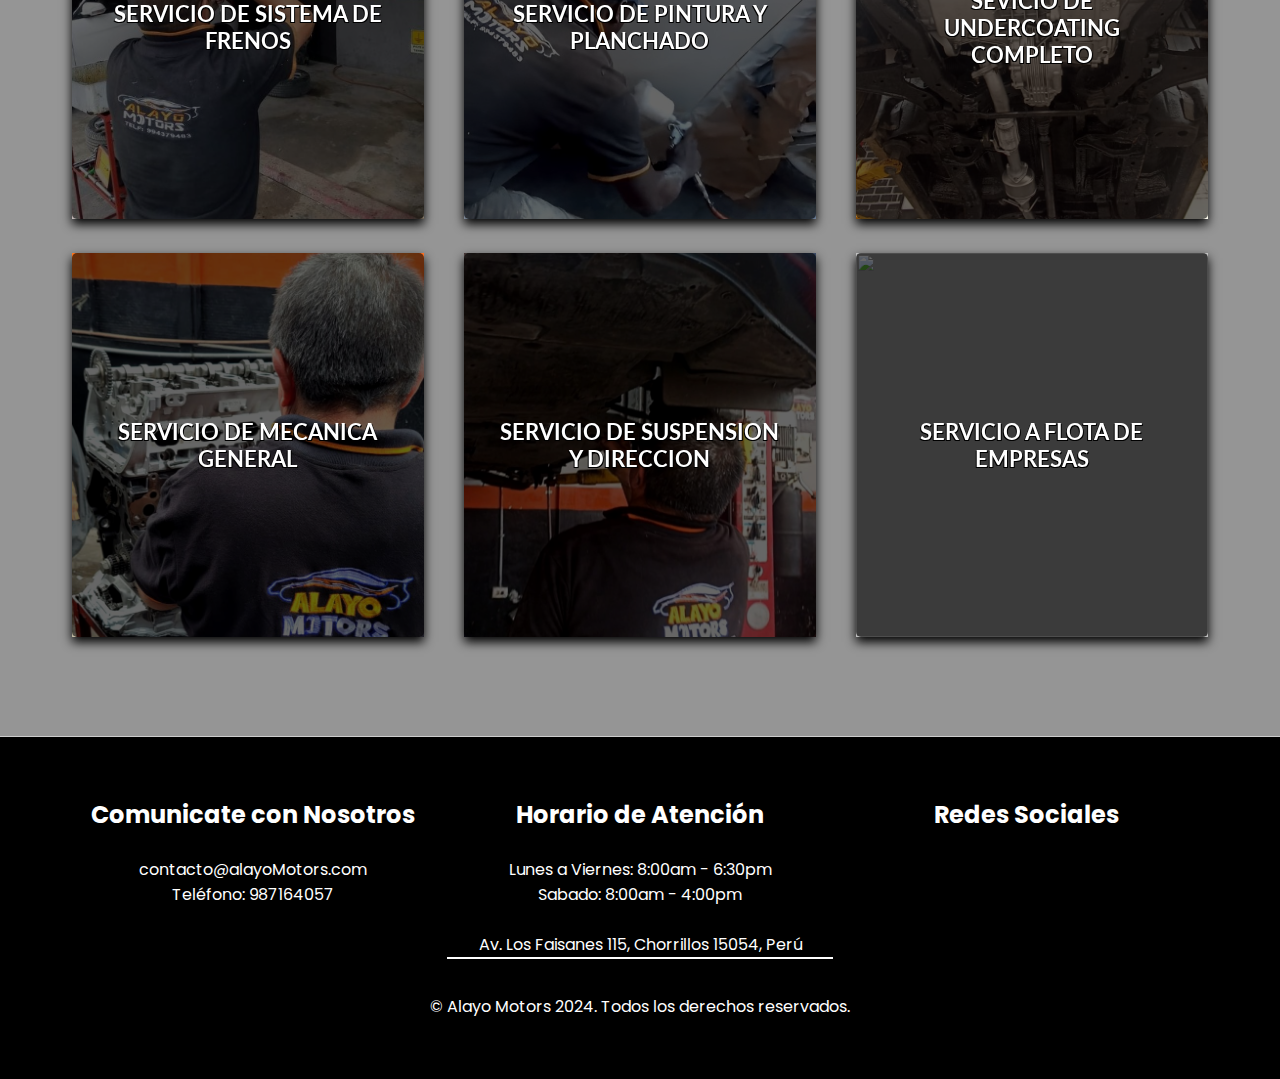
==== commit 0a5b1336: "Update servicios.html" ====
--- a/servicios.html
+++ b/servicios.html
@@ -155,7 +155,7 @@
                 <div class="card">
                     <div class="face front">
                         <img src="imagenes/undercoating.jpeg" alt="">
-                        <h3>SERVICIO DE UNDERCOATING COMPLETO</h3>
+                        <h3>SEVICIO DE UNDERCOATING COMPLETO</h3>
                     </div>
                     <div class="face back">
                         <img src="iconos/undercoarting.svg" alt="">
@@ -194,6 +194,20 @@
                         </div>
                     </div>
                 </div>  
+                <div class="card">
+                    <div class="face front">
+                        <img src="img/flota.jpg" alt="">
+                        <h3>SERVICIO A FLOTA DE EMPRESAS</h3>
+                    </div>
+                    <div class="face back">
+                        <img src="iconos/suspension.svg" alt="">
+                        <h3>Servicio a Flota de Empresas</h3>
+                        <p>Incluye diagnósticos precisos, reparaciones rápidas y programas de mantenimiento preventivo, todo diseñado para maximizar la eficiencia y minimizar el tiempo de inactividad de su flota.</p>
+                        <div class="link">
+                            <a href="flotaxd.html#content flota">Ver mas</a>
+                        </div>
+                    </div>
+                </div> 
             </div>      
     </section>
     <footer class="footer">
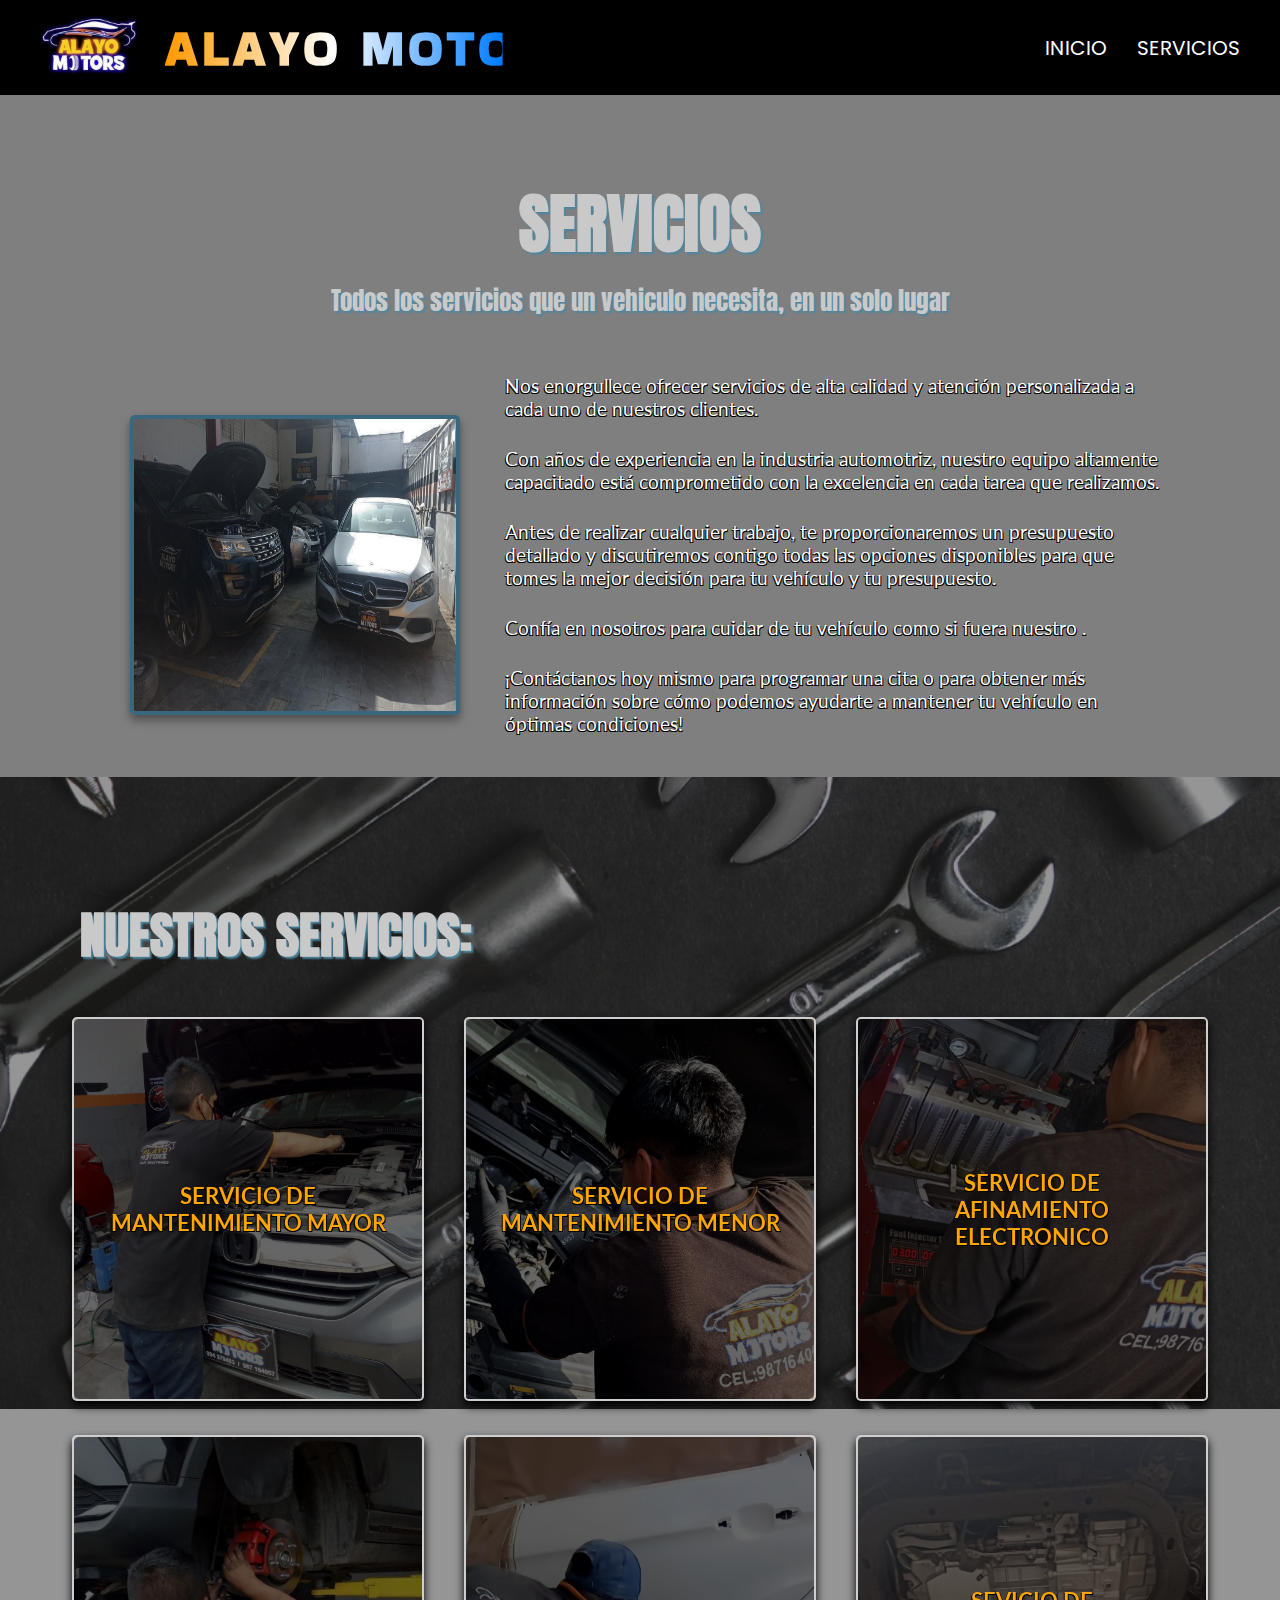
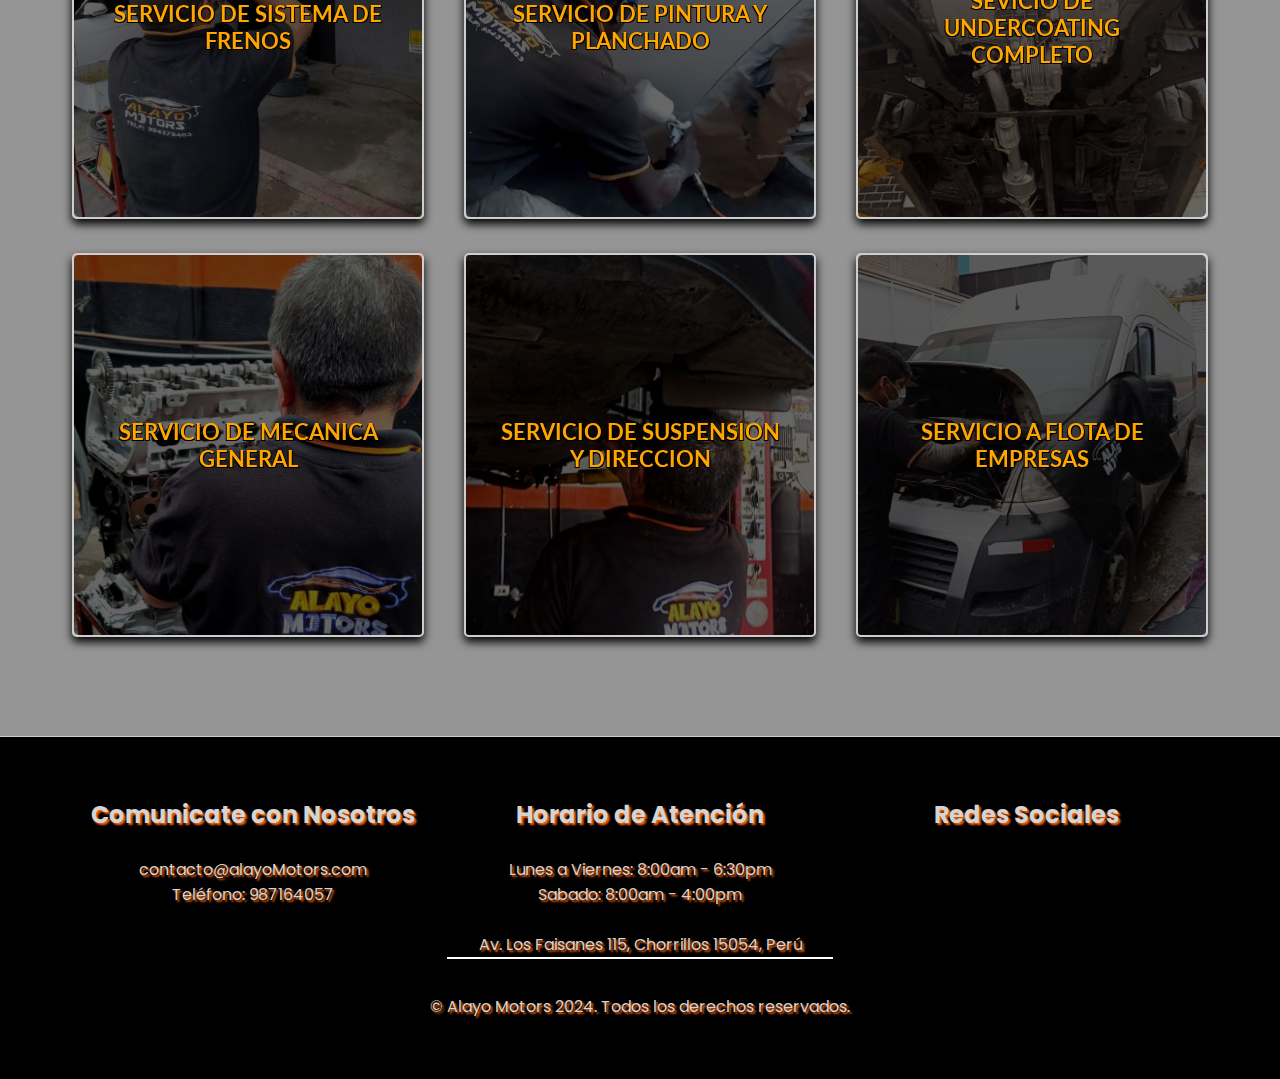
==== commit 2a60c24e: "Update servicios.html" ====
--- a/servicios.html
+++ b/servicios.html
@@ -204,7 +204,7 @@
                         <h3>Servicio a Flota de Empresas</h3>
                         <p>Incluye diagnósticos precisos, reparaciones rápidas y programas de mantenimiento preventivo, todo diseñado para maximizar la eficiencia y minimizar el tiempo de inactividad de su flota.</p>
                         <div class="link">
-                            <a href="flotaxd.html#content flota">Ver mas</a>
+                            <a href="index.html#seccion mantenimiento">Ver mas</a>
                         </div>
                     </div>
                 </div> 
--- a/css/estilos.css
+++ b/css/estilos.css
@@ -82,17 +82,19 @@
     margin-bottom: 10px;
     font-size: 65px;
     text-transform: uppercase;
-    color: #ffffff;
+    color: #c9c9c9;
     text-align: center;
     margin-top: 80px;
+    text-shadow: 2px 2px 2px rgb(77, 135, 161);
     
 }
 .descripcion {
     font-family: "Anton", Sans-serif;
     margin-bottom: 40px;
     font-size: 25px;
-    color: #ffffff;
+    color: #c9c9c9;
     text-align: center;
+    text-shadow: 2px 2px 2px rgb(77, 135, 161);
     
 }
 .textoserv{
@@ -120,9 +122,11 @@
 }
 
 .image-container img {
-    box-shadow: 0 5px 10px #000000;
+    box-shadow: 0 5px 10px #4d4d4d;
     width: 330px;
     height: 300px;
+    border: 4px solid #39687e;
+    border-radius: 5px;
 }
 
 
@@ -225,12 +229,13 @@
     margin-bottom: 20px;
     font-size: 50px;
     text-transform: uppercase;
-    color: #ffffff;
+    color: #c9c9c9;
     text-align: left;
     align-items: left;
     text-shadow: 
     1px -1px 0 #000;
     margin-bottom: 10px; 
+    text-shadow: 2px 2px 2px rgb(77, 135, 161);
 }
 .grupo1text1{
     font-family: "Lato", Sans-serif;
@@ -274,7 +279,8 @@
     backface-visibility: hidden;
     overflow: hidden;
     transition: .5s;
-    
+    border: 2px solid #cecece;
+    border-radius: 5px;
 }
 
 .card .front {
@@ -310,7 +316,8 @@
     left: 50%; 
     transform: translate(-50%, -50%); 
     width: 90%; 
-    color: #ffffff;
+    color: orange;
+    text-shadow: 2px 2px 2px rgb(0, 0, 0);
     text-align: center;
     font-size: 22px;
     padding: 10px;
--- a/css/footer.css
+++ b/css/footer.css
@@ -1,8 +1,9 @@
 .footer {
     background-color: #000; 
-    color: #fff; 
+    color: #d4d4d4; 
     padding: 60px;
     border-top: 1px solid #ccc; 
+    text-shadow: 2px 2px 2px rgb(255, 94, 0);
 }
 
 .footer-content {
@@ -93,4 +94,4 @@
     .footer-section {
         flex-basis: auto;
     }
-}+}
